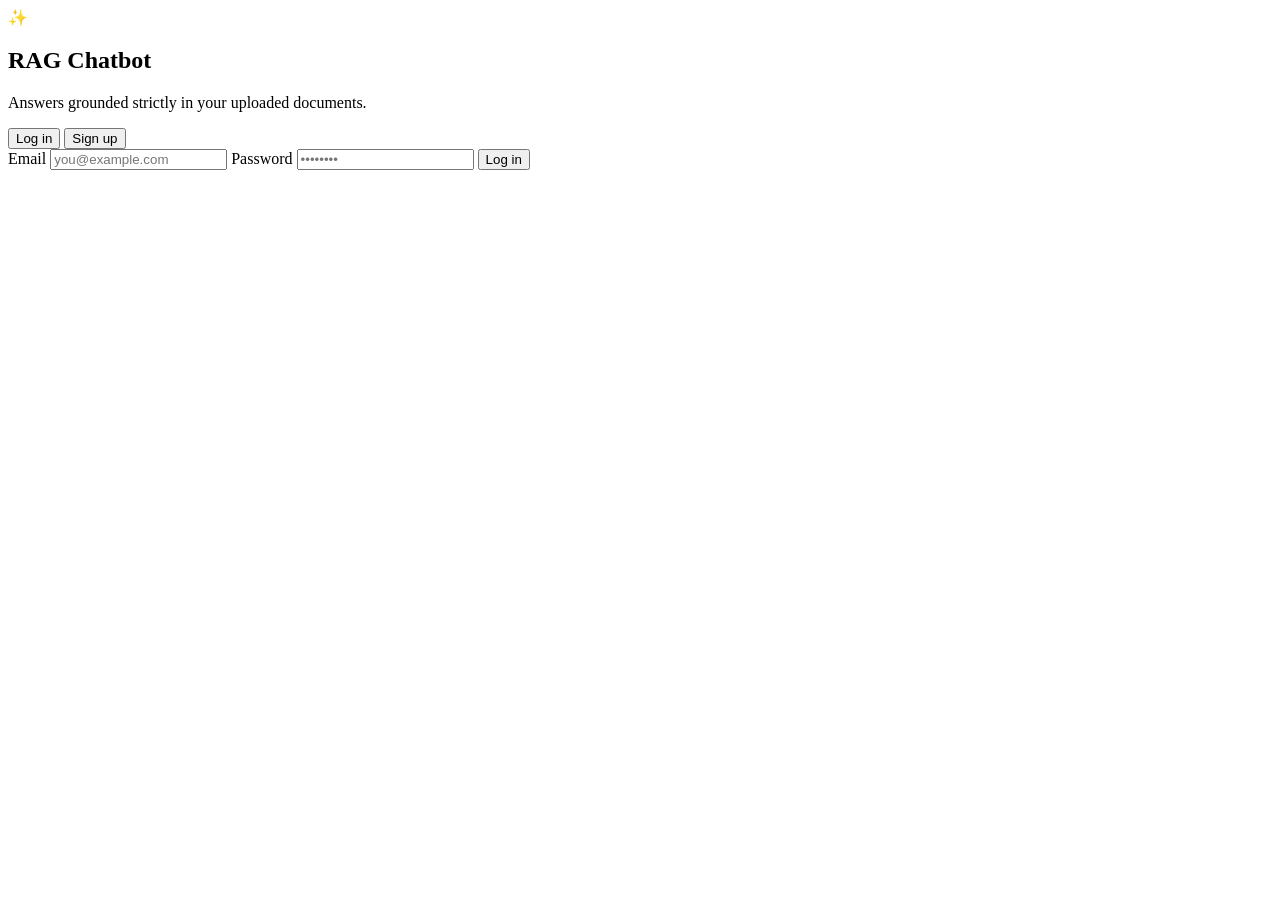
==== frontend/login.html @ 9705297d "Add JWT authentication and per-user data isolation Upgrades the single-user RAG chatbot into a multi" ====
<!DOCTYPE html>
<html lang="en">
<head>
<meta charset="UTF-8" />
<meta name="viewport" content="width=device-width, initial-scale=1.0" />
<title>Sign in — RAG Chatbot</title>
<link rel="icon" href="data:image/svg+xml,%3Csvg xmlns='http://www.w3.org/2000/svg' viewBox='0 0 64 64'%3E%3Cdefs%3E%3ClinearGradient id='g' x1='0' y1='0' x2='1' y2='1'%3E%3Cstop offset='0' stop-color='%237c8fff'/%3E%3Cstop offset='1' stop-color='%23a78bfa'/%3E%3C/linearGradient%3E%3C/defs%3E%3Crect width='64' height='64' rx='16' fill='url(%23g)'/%3E%3Cpath d='M18 24a6 6 0 0 1 6-6h16a6 6 0 0 1 6 6v10a6 6 0 0 1-6 6H28l-8 6v-6a6 6 0 0 1-2-4.7V24z' fill='white' fill-opacity='.95'/%3E%3Ccircle cx='26' cy='28' r='2.2' fill='%237c8fff'/%3E%3Ccircle cx='32' cy='28' r='2.2' fill='%237c8fff'/%3E%3Ccircle cx='38' cy='28' r='2.2' fill='%237c8fff'/%3E%3C/svg%3E" />
<link rel="preconnect" href="https://fonts.googleapis.com" />
<link rel="preconnect" href="https://fonts.gstatic.com" crossorigin />
<link href="https://fonts.googleapis.com/css2?family=Inter:wght@400;500;600;700;800&display=swap" rel="stylesheet" />
<link rel="stylesheet" href="/static/style.css" />
<link rel="stylesheet" href="/static/auth.css" />
</head>
<body class="auth-body">
  <div class="auth-shell">
    <div class="auth-brand">
      <div class="brand-icon" aria-hidden="true">✨</div>
      <div class="brand-text">
        <h2>RAG Chatbot</h2>
        <p class="chat-subtitle">Answers grounded strictly in your uploaded documents.</p>
      </div>
    </div>

    <div class="auth-card">
      <div class="auth-tabs">
        <button type="button" class="auth-tab active" data-mode="login">Log in</button>
        <button type="button" class="auth-tab" data-mode="signup">Sign up</button>
      </div>

      <form id="authForm" class="auth-form">
        <label class="auth-label" for="email">Email</label>
        <input class="auth-input" type="email" id="email" name="email" placeholder="you@example.com" autocomplete="email" required />

        <label class="auth-label" for="password">Password</label>
        <input class="auth-input" type="password" id="password" name="password" placeholder="••••••••" autocomplete="current-password" required minlength="8" />

        <button type="submit" id="authSubmit" class="btn-primary auth-submit">
          <span id="authSubmitLabel">Log in</span>
        </button>

        <p id="authError" class="auth-error hidden"></p>
      </form>
    </div>
  </div>

  <script src="/static/auth.js"></script>
</body>
</html>
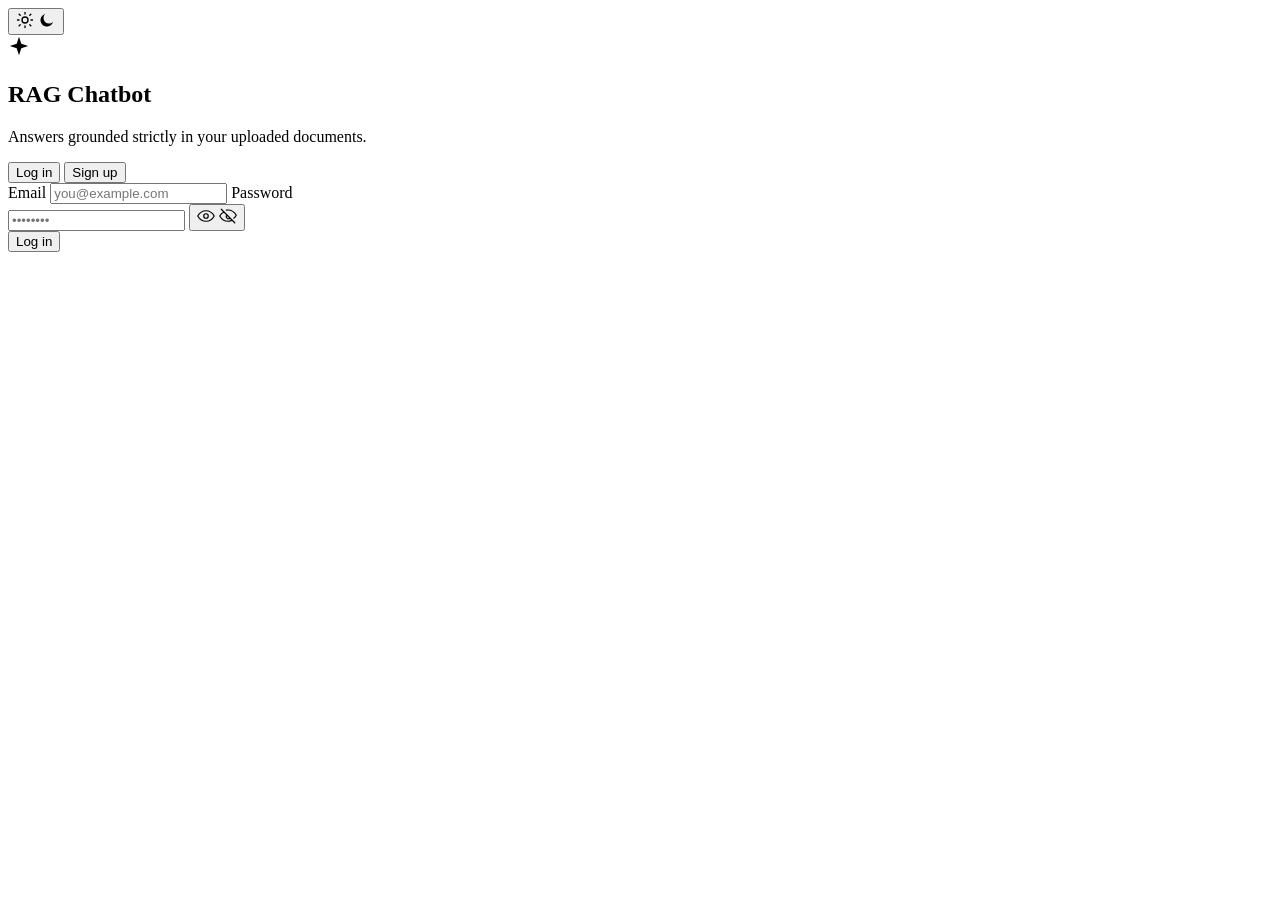
==== commit b40ef2e6: "Redesign frontend theme, add light/dark toggle, and fix cross-account chat leak - Full visual redesi" ====
--- a/frontend/login.html
+++ b/frontend/login.html
@@ -4,17 +4,30 @@
 <meta charset="UTF-8" />
 <meta name="viewport" content="width=device-width, initial-scale=1.0" />
 <title>Sign in — RAG Chatbot</title>
-<link rel="icon" href="data:image/svg+xml,%3Csvg xmlns='http://www.w3.org/2000/svg' viewBox='0 0 64 64'%3E%3Cdefs%3E%3ClinearGradient id='g' x1='0' y1='0' x2='1' y2='1'%3E%3Cstop offset='0' stop-color='%237c8fff'/%3E%3Cstop offset='1' stop-color='%23a78bfa'/%3E%3C/linearGradient%3E%3C/defs%3E%3Crect width='64' height='64' rx='16' fill='url(%23g)'/%3E%3Cpath d='M18 24a6 6 0 0 1 6-6h16a6 6 0 0 1 6 6v10a6 6 0 0 1-6 6H28l-8 6v-6a6 6 0 0 1-2-4.7V24z' fill='white' fill-opacity='.95'/%3E%3Ccircle cx='26' cy='28' r='2.2' fill='%237c8fff'/%3E%3Ccircle cx='32' cy='28' r='2.2' fill='%237c8fff'/%3E%3Ccircle cx='38' cy='28' r='2.2' fill='%237c8fff'/%3E%3C/svg%3E" />
+<script>
+(function () {
+  var stored = localStorage.getItem("ragChatTheme");
+  var theme = stored || (window.matchMedia && window.matchMedia("(prefers-color-scheme: light)").matches ? "light" : "dark");
+  document.documentElement.setAttribute("data-theme", theme);
+})();
+</script>
+<link rel="icon" href="data:image/svg+xml,%3Csvg xmlns='http://www.w3.org/2000/svg' viewBox='0 0 64 64'%3E%3Crect width='64' height='64' rx='16' fill='%23131118'/%3E%3Cpath d='M32 5.3 L38.7 25.3 L58.7 32 L38.7 38.7 L32 58.7 L25.3 38.7 L5.3 32 L25.3 25.3 Z' fill='%239481D1'/%3E%3C/svg%3E" />
 <link rel="preconnect" href="https://fonts.googleapis.com" />
 <link rel="preconnect" href="https://fonts.gstatic.com" crossorigin />
-<link href="https://fonts.googleapis.com/css2?family=Inter:wght@400;500;600;700;800&display=swap" rel="stylesheet" />
+<link href="https://fonts.googleapis.com/css2?family=Fraunces:ital,wght@0,500;0,600;0,700;0,900;1,500&family=Manrope:wght@400;500;600;700;800&family=IBM+Plex+Mono:wght@400;500&display=swap" rel="stylesheet" />
 <link rel="stylesheet" href="/static/style.css" />
 <link rel="stylesheet" href="/static/auth.css" />
 </head>
 <body class="auth-body">
+  <button id="themeToggle" class="icon-btn theme-toggle auth-theme-toggle" type="button" aria-label="Toggle light/dark theme" title="Toggle theme">
+    <svg class="icon-sun" viewBox="0 0 24 24" width="18" height="18" fill="none"><circle cx="12" cy="12" r="4" stroke="currentColor" stroke-width="1.8"/><path d="M12 2v2M12 20v2M4.2 4.2l1.4 1.4M18.4 18.4l1.4 1.4M2 12h2M20 12h2M4.2 19.8l1.4-1.4M18.4 5.6l1.4-1.4" stroke="currentColor" stroke-width="1.8" stroke-linecap="round"/></svg>
+    <svg class="icon-moon" viewBox="0 0 24 24" width="18" height="18" fill="none"><path d="M20 14.5A8.5 8.5 0 1 1 9.5 4a7 7 0 0 0 10.5 10.5z" fill="currentColor"/></svg>
+  </button>
   <div class="auth-shell">
     <div class="auth-brand">
-      <div class="brand-icon" aria-hidden="true">✨</div>
+      <div class="brand-icon" aria-hidden="true">
+        <svg viewBox="0 0 24 24" width="22" height="22"><path d="M12 2 L14.5 9.5 L22 12 L14.5 14.5 L12 22 L9.5 14.5 L2 12 L9.5 9.5 Z" fill="currentColor"/></svg>
+      </div>
       <div class="brand-text">
         <h2>RAG Chatbot</h2>
         <p class="chat-subtitle">Answers grounded strictly in your uploaded documents.</p>
@@ -32,7 +45,13 @@
         <input class="auth-input" type="email" id="email" name="email" placeholder="you@example.com" autocomplete="email" required />
 
         <label class="auth-label" for="password">Password</label>
-        <input class="auth-input" type="password" id="password" name="password" placeholder="••••••••" autocomplete="current-password" required minlength="8" />
+        <div class="password-field">
+          <input class="auth-input" type="password" id="password" name="password" placeholder="••••••••" autocomplete="current-password" required minlength="8" />
+          <button type="button" id="togglePassword" class="password-toggle" aria-label="Show password" aria-pressed="false">
+            <svg class="icon-eye" viewBox="0 0 24 24" width="18" height="18" fill="none"><path d="M1 12s4-7 11-7 11 7 11 7-4 7-11 7-11-7-11-7z" stroke="currentColor" stroke-width="1.6" stroke-linejoin="round"/><circle cx="12" cy="12" r="3" stroke="currentColor" stroke-width="1.6"/></svg>
+            <svg class="icon-eye-off" viewBox="0 0 24 24" width="18" height="18" fill="none"><path d="M3 3l18 18M10.6 10.6a3 3 0 0 0 4.24 4.24M9.9 4.24A10.94 10.94 0 0 1 12 4c7 0 11 7 11 7a13.16 13.16 0 0 1-3.22 3.94M6.61 6.61A13.16 13.16 0 0 0 1 12s4 7 11 7a10.94 10.94 0 0 0 4.24-.85" stroke="currentColor" stroke-width="1.6" stroke-linecap="round" stroke-linejoin="round"/></svg>
+          </button>
+        </div>
 
         <button type="submit" id="authSubmit" class="btn-primary auth-submit">
           <span id="authSubmitLabel">Log in</span>
@@ -43,6 +62,7 @@
     </div>
   </div>
 
+  <script src="/static/theme.js"></script>
   <script src="/static/auth.js"></script>
 </body>
 </html>
